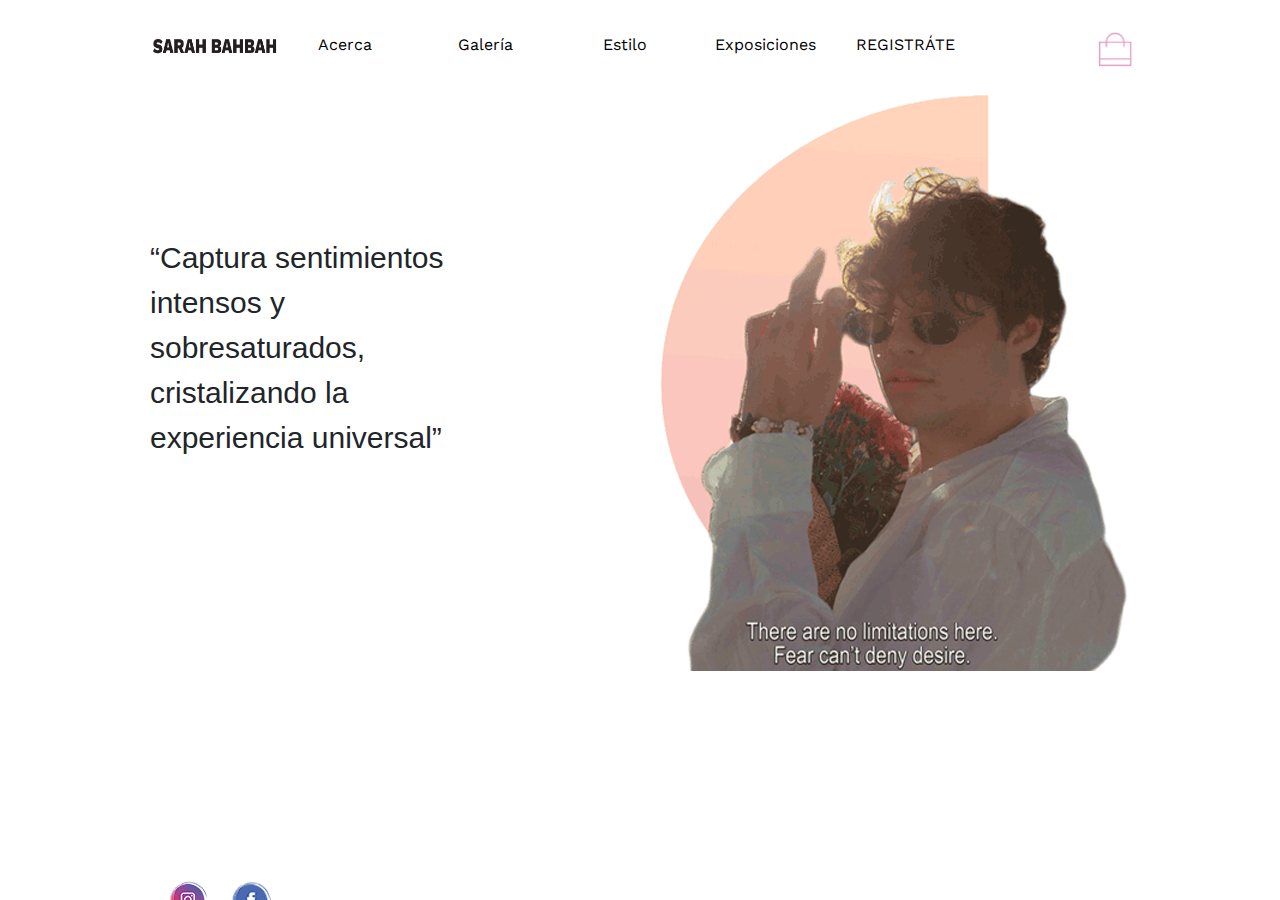
==== index.html @ 9b0cd06d "Archivos sueltos" ====
<!DOCTYPE html>
<html>
<head>
	<meta charset="utf-8">
	<meta name="viewport" content="width=device-width,initial-scale=1">
	<title>Sarah Bahbah</title>
	
	<link rel="stylesheet" href="https://necolas.github.io/normalize.css/8.0.1/normalize.css">
	
	<!-- Bootstrap -->
	<link rel="stylesheet" href="https://maxcdn.bootstrapcdn.com/bootstrap/4.0.0/css/bootstrap.min.css" integrity="sha384-Gn5384xqQ1aoWXA+058RXPxPg6fy4IWvTNh0E263XmFcJlSAwiGgFAW/dAiS6JXm" crossorigin="anonymous">

	<link rel="stylesheet" href="https://use.fontawesome.com/releases/v5.0.13/css/all.css" integrity="sha384-DNOHZ68U8hZfKXOrtjWvjxusGo9WQnrNx2sqG0tfsghAvtVlRW3tvkXWZh58N9jp" crossorigin="anonymous">
	
	<link rel="stylesheet" href="estilo3.css">
	
	
	
</head>
<body>
	<div id="wrapper" class="container">
       <nav >
		<ul id="mNav" class="container-fluid">
		<li>
			    <img src="tp/img/logo.png" height="35px" class="logo" width="200px"> <a href="index.html"></a>
			</li>
			<li>
				<a href="about.html">Acerca</a>
			</li>
			<li><a href="Galeria.html">Galería</a></li>
			<li><a href="Estilo.html">Estilo</a></li>
			<li><a href="Exposiciones.html">Exposiciones</a></li>
			<li><a href="formulario.html">REGISTRÁTE</a></li>
			
			<li><img src="tp/img/shopicon.png" height="39px" width="39px" 
			class="shop"><a href="https://sarah-bahbah.myshopify.com/collections/all"></a>
			</li>
		</ul>
	</nav>
</section>
<section class="container-fluid">
		<img src="tp/img/circle.png" class="img-fluid" alt="Responsive image" STYLE="position:absolute; LEFT:50%;"></IMG>
	</div>


<p class="index" class="container-fluid">“Captura sentimientos intensos y
sobresaturados, 
cristalizando la 
experiencia universal”</p>
</section>


<div class="estiloMain">
	</div>
</div>
<footer class="container-fluid">
	<img  STYLE="position:absolute; right:75%; margin-top:-19px;" src="tp/img/insta.png">
	<IMG STYLE="position:absolute; right:70%; margin-top:-22px;" src="tp/img/facebook.png">
	
</footer>

    
	<script src="https://code.jquery.com/jquery-3.2.1.slim.min.js" integrity="sha384-KJ3o2DKtIkvYIK3UENzmM7KCkRr/rE9/Qpg6aAZGJwFDMVNA/GpGFF93hXpG5KkN" crossorigin="anonymous"></script>
	<script src="https://cdnjs.cloudflare.com/ajax/libs/popper.js/1.12.9/umd/popper.min.js" integrity="sha384-ApNbgh9B+Y1QKtv3Rn7W3mgPxhU9K/ScQsAP7hUibX39j7fakFPskvXusvfa0b4Q" crossorigin="anonymous"></script>
	<script src="https://maxcdn.bootstrapcdn.com/bootstrap/4.0.0/js/bootstrap.min.js" integrity="sha384-JZR6Spejh4U02d8jOt6vLEHfe/JQGiRRSQQxSfFWpi1MquVdAyjUar5+76PVCmYl" crossorigin="anonymous"></script>	
</body>
</html>
---- estilo3.css ----
@import url('https://fonts.googleapis.com/css?family=Work+Sans&display=swap');

*{
    margin:0;
    padding: 0;
}


#wrapper {
    position: relative;
    text-align: center;
    }

/*menu y footer*/
ol,ul {
    list-style: none;
}

nav{
    height:40px;
}
#mNav {
    margin: 30px;
    width: 1200px;
    font-family: 'Work Sans', sans-serif;
}

#mNav li {
    display: inline-block;
    width:130px;
    float:left;
    margin-left:10px;
    text-align: center;
}

#mNav a {
    display:block;
    padding:3px;
    text-decoration:none;
    background-color:#fff;
    color:black;
}
            

#mNav a:hover {
    color:pink;
}

.logo{ 
text-align: center; 
width: 145px;
}

.shop{
    text-align: center;
    width: 38px;
    margin-bottom: 10px;
    position: relative;
    left: 70px;
   
}

footer{
    position: fixed;
  width: 100%;

  text-align: center;
  top: 100%;
  bottom: 50px;
  right: 110px;
   border-bottom: solid 3px pink;
   margin-left: 20px;
}
/*main*/
.estiloMain{
    border: 3px pink;
    float: left;

}
.estiloMain:After{
  clear: both;
}

p{
    font-family: 'Work Sans', sans-serif,;
    font-style: bold;
    float: left;
    width: 350px;
    position: relative;
    top: 150px;
    left: 150px;
    font-size: 30px;
}


.estilomain{
    position: relative;
    height: 900px;
    border-left: solid pink 3px;
    right: 200px;
    float: left;
}
/*Acerca*/

#estilo1{
    position: relative;
    top: 20px;
    width:60%;
    height:170px;
    background-color: #F3C7D0;
    right: 120px;
}
#estilo2{
    position: relative;
    top: 25px;
    width:120px;
    height: 100%;
    background-color: #F3C7D0;
    left: 82.5%;
}

#acerca{
  position: relative;
}
#acerca p{
    
    font-size: 18px;
    text-align: justify;
    width: 30%;
    margin-right: 1.5%;

}

/*exposiciones*/


.wrap
{
  margin:50px auto 0 auto;
  width:100%;
  display:flex;
  align-items:space-around;
  max-width:1200px;
}
.tile
{
  width:310px;
  height:310px;
  margin:10px;
  background-color:#F3C7D0;
  display:inline-block;
  background-size:cover;
  position:relative;
  cursor:pointer;
  transition: all 0.4s ease-out;
  box-shadow: 0px 35px 77px -17px rgba(0,0,0,0.44);
  overflow:hidden;
  color:white;
  font-family:'Work Sans' sans-serif;
  
}
.tile img
{
  height:100%;
  width:100%;
  position:absolute;
  top:0;
  left:0;
  z-index:0;
  transition: all 0.4s ease-out;
}
.tile .text
{
/*   z-index:99; */
  position:absolute;
  padding:30px;
  height:calc(100% - 60px);
}
.tile h1
{
 transform: translateX(250px);
  font-weight:300;
  margin:0;
  width: 100%;
  text-shadow: 2px 2px 10px rgba(0,0,0,0.3);
}
.tile h2
{
  font-weight:100;
  margin:20px 0 0 0;
  font-style:italic;
   transform: translateX(200px);
   color: white;
}
.tile h2 a:hover{
    color: black;
}
.tile p
{
  font-weight:300;
  margin:20px 0 0 0;
  line-height: 25px;
/*   opacity:0; */
  transform: translateX(-200px);
  transition-delay: 0.2s;
}
.animate-text
{
  opacity:0;
  transition: all 0.6s ease-in-out;
}
.tile:hover
{
/*   background-color:#99aeff; */
box-shadow: 0px 35px 77px -17px rgba(0,0,0,0.64);
  transform:scale(1.05);
}
.tile:hover img
{
  opacity: 0.2;
}
.tile:hover .animate-text
{
  transform:translateX(0);
  opacity:1;
}
.dots
{
  position:absolute;
  bottom:20px;
  right:30px;
  margin: 0 auto;
  width:30px;
  height:30px;
  color:currentColor;
  display:flex;
  flex-direction:column;
  align-items:center;
  justify-content:space-around;
  
}

.dots span
{
    width: 5px;
    height:5px;
    background-color: currentColor;
    border-radius: 50%;
    display:block;
  opacity:0;
  transition: transform 0.4s ease-out, opacity 0.5s ease;
  transform: translateY(30px);
 
}

.tile:hover span
{
  opacity:1;
  transform:translateY(0px);
}

.dots span:nth-child(1)
{
   transition-delay: 0.05s;
}
.dots span:nth-child(2)
{
   transition-delay: 0.1s;
}
.dots span:nth-child(3)
{
   transition-delay: 0.15s;
}

@keyframes imageAnimation { 
    0% { opacity: 0; animation-timing-function: ease-in; }
    8% { opacity: 1; animation-timing-function: ease-out; }
    17% { opacity: 1 }
    25% { opacity: 0 }
    100% { opacity: 0 }
}
@keyframes titleAnimation { 
    0% { opacity: 0 }
    8% { opacity: 1 }
    17% { opacity: 1 }
    19% { opacity: 0 }
    100% { opacity: 0 }

@keyframes imageAnimation { 
    0% { opacity: 0; animation-timing-function: ease-in; }
    8% { opacity: 1; animation-timing-function: ease-out; }
    17% { opacity: 1 }
    25% { opacity: 0 }
    100% { opacity: 0 }
}
@keyframes titleAnimation { 
    0% { opacity: 0 }
    8% { opacity: 1 }
    17% { opacity: 1 }
    19% { opacity: 0 }
    100% { opacity: 0 }


/*registro*/
.formu{
    max-width: 500px;
    border-radius: 8px;
    text-align:center;
     position: relative;
    left: 70%;
  
}
.formu fieldset{
    border: none;

}

.formu legend {
    font-size:20px;
    margin-bottom: 10px;
    color: white;
}
.formu label {
    display: block;
  font-size:20px;
    margin-bottom: 8px;
    color: white;
}
.formu input[type="text"],
.formu input[type="email"],
.formu input[type="number"],
.formu input[type="file"],
.formu input[type="radio"],
.formu textarea,
.formu select {
    border: none;
    border-radius: 4px;
    font-size: 16px;
    margin: 0;
    outline: 0;
    padding: 7px;
    width: 100%;
    box-sizing: border-box; 
    background-color: #e8eeef;
    color:#8a97a0;
    margin-bottom: 30px;
    
}
.formu input[type="text"]:focus,
.formu input[type="email"]:focus,
.formu input[type="number"]:focus,
.formu input[type="search"]:focus,
.formu input[type="time"]:focus,
.formu input[type="radio"]:focus,
.formu textarea:focus,
.formu select:focus{
    background: #d2d9dd;
}
.formu select{
    -webkit-appearance: menulist-button;
    height:35px;
}
.formu .number {
    background: #000;
    color: #fff;
    height: 30px;
    width: 30px;
    display: inline-block;
    font-size: 15px;
    margin-right: 4px;
    line-height: 30px;
    text-align: center;
    border-radius: 15px 15px 15px 15px;
}

.formu input[type="submit"],
.formu input[type="button"]
{ position: relative;
    display: block;
    padding: 19px 39px 18px 39px;
    color: #FFF;
    margin: 0 auto;
    background:#000;
    font-size: 18px;
    text-align: center;
    width: 100%;
    margin-bottom: 10px;
}

.formu input[type="submit"]:hover,
.formu input[type="button"]:hover
{
   background:#CCC;
  color:#000;
}
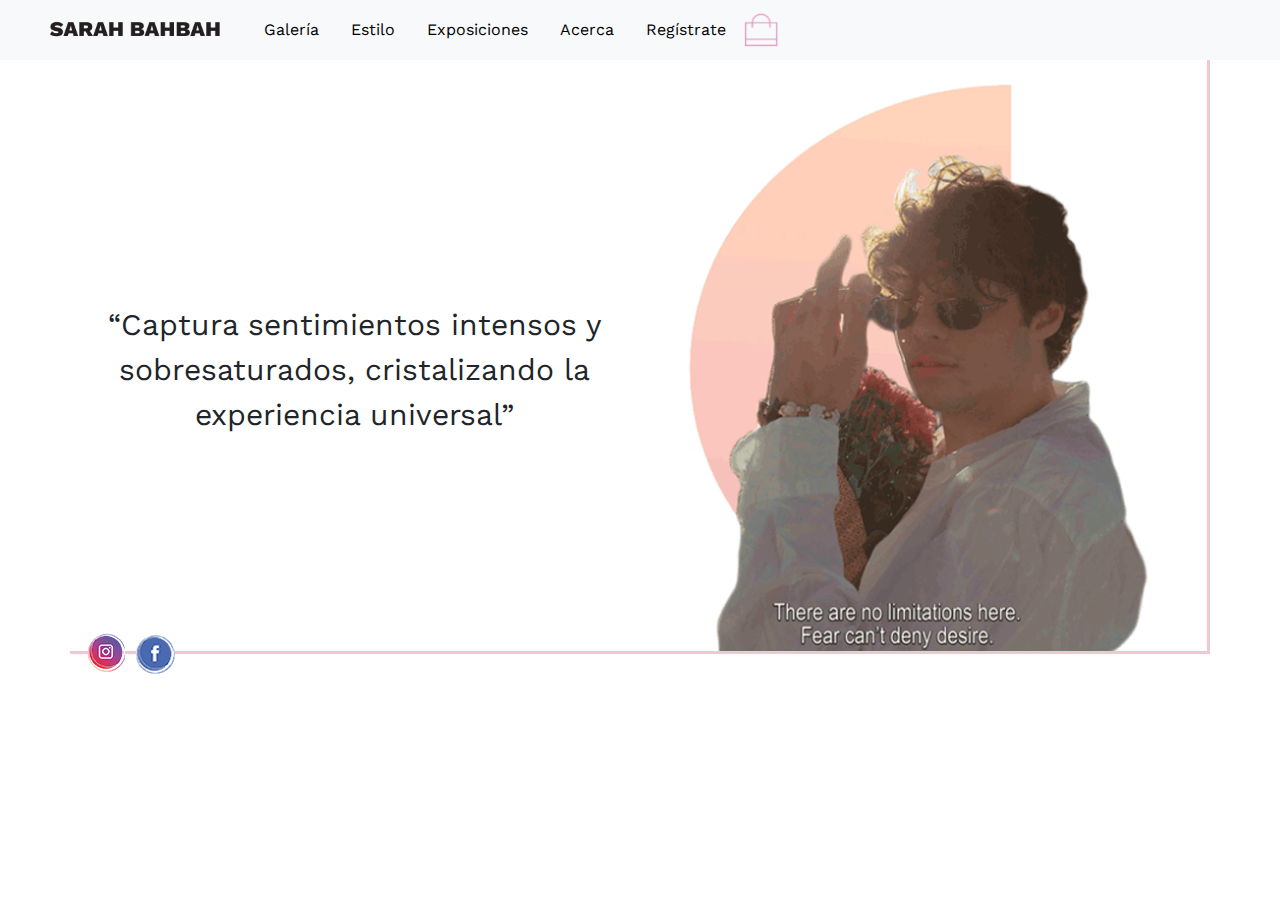
==== commit b9be1365: "Bootstrap" ====
--- a/index.html
+++ b/index.html
@@ -7,7 +7,8 @@
 	<title>Sarah Bahbah</title>
 	
 	<link rel="stylesheet" href="https://necolas.github.io/normalize.css/8.0.1/normalize.css">
-	
+	<!--fonts-->
+	<link href="https://fonts.googleapis.com/css?family=Work+Sans&display=swap" rel="stylesheet">
 	<!-- Bootstrap -->
 	<link rel="stylesheet" href="https://maxcdn.bootstrapcdn.com/bootstrap/4.0.0/css/bootstrap.min.css" integrity="sha384-Gn5384xqQ1aoWXA+058RXPxPg6fy4IWvTNh0E263XmFcJlSAwiGgFAW/dAiS6JXm" crossorigin="anonymous">
 
@@ -19,46 +20,89 @@
 	
 </head>
 <body>
-	<div id="wrapper" class="container">
-       <nav >
-		<ul id="mNav" class="container-fluid">
-		<li>
-			    <img src="tp/img/logo.png" height="35px" class="logo" width="200px"> <a href="index.html"></a>
+
+<nav class="navbar navbar-expand-lg navbar-light bg-light">
+		<a class="nav-link" href="index.html"><img src="tp/img/logo.png" height="35px" class="logo" width="200px" alt="logo"></a>
+
+		<button class="navbar-toggler" type="button" data-toggle="collapse" data-target="#navbarNav"
+			aria-controls="navbarNav" aria-expanded="false" aria-label="Toggle navigation">
+			<span class="navbar-toggler-icon"></span>
+		</button>
+		<div class="collapse navbar-collapse" id="navbarNav">
+			<ul class="nav main-m">
+
+				<li class="nav-item">
+					<a class="nav-link" href="galeria.html">Galería</a>
+				</li>
+				<li class="nav-item">
+					<a class="nav-link" href="estilo.html">Estilo</a>
+				</li>
+				<li class="nav-item">
+					<a class="nav-link" href="exposiciones.html">Exposiciones</a>
+				</li>
+				
+			<li class="nav-item">
+					<a class="nav-link" href="about.html">Acerca</a>
 			</li>
-			<li>
-				<a href="about.html">Acerca</a>
-			</li>
-			<li><a href="Galeria.html">Galería</a></li>
-			<li><a href="Estilo.html">Estilo</a></li>
-			<li><a href="Exposiciones.html">Exposiciones</a></li>
-			<li><a href="formulario.html">REGISTRÁTE</a></li>
+				<li class="nav-item">
+					<a class="nav-link" href="formulario.html">Regístrate</a>
+				</li>
+		
 			
-			<li><img src="tp/img/shopicon.png" height="39px" width="39px" 
-			class="shop"><a href="https://sarah-bahbah.myshopify.com/collections/all"></a>
-			</li>
-		</ul>
+			</ul>
+				<a href=""><img class="shop" src="tp/img/shopicon.png" alt="shop"></a>
+		</div>
+
 	</nav>
-</section>
-<section class="container-fluid">
-		<img src="tp/img/circle.png" class="img-fluid" alt="Responsive image" STYLE="position:absolute; LEFT:50%;"></IMG>
-	</div>
 
 
-<p class="index" class="container-fluid">“Captura sentimientos intensos y
-sobresaturados, 
-cristalizando la 
-experiencia universal”</p>
-</section>
+<div class="container div-central p-0">
+		<div class="row">
+			<div class="col-12">
+	
+				<div class="col-12 col-md-6 float-left">
+					<p class="index text-center container-fluid">“Captura sentimientos intensos y
+						sobresaturados,
+						cristalizando la
+						experiencia universal”</p>
+				</div>
+				<div class="col-12 col-md-6 float-right">
+					<img class="col-12" src="tp/img/circle.png" alt="">
+				</div>
+			</div>
+	
+		</div>
+
+</div>
+<div class="container footer">
+ 	<img src="tp/img/insta.png" class="redes">
+ 	<img src="tp/img/facebook.png" class="redes">
+</div>
 
 
-<div class="estiloMain">
-	</div>
-</div>
-<footer class="container-fluid">
-	<img  STYLE="position:absolute; right:75%; margin-top:-19px;" src="tp/img/insta.png">
-	<IMG STYLE="position:absolute; right:70%; margin-top:-22px;" src="tp/img/facebook.png">
-	
-</footer>
+
+
+
+
+
+
+
+
+
+
+
+
+
+
+
+
+
+
+
+
+
+
+
 
     
 	<script src="https://code.jquery.com/jquery-3.2.1.slim.min.js" integrity="sha384-KJ3o2DKtIkvYIK3UENzmM7KCkRr/rE9/Qpg6aAZGJwFDMVNA/GpGFF93hXpG5KkN" crossorigin="anonymous"></script>
--- a/estilo3.css
+++ b/estilo3.css
@@ -1,15 +1,63 @@
-@import url('https://fonts.googleapis.com/css?family=Work+Sans&display=swap');
-
-*{
-    margin:0;
-    padding: 0;
-}
-
-
-#wrapper {
-    position: relative;
-    text-align: center;
-    }
+@import url('https://fonts.googleapis.com/css?family=Work+Sans:100,200,300,400,500,600,700,800,900&display=swap');
+.p-0{
+    padding: 0 !important;
+}
+
+/*estilos menu*/
+
+.navbar{
+  height: 60px !important;
+}
+.main-m{
+
+}
+.main-m .nav-link{
+  color: black !important;
+  font-weight: 500px;
+    font-family: 'Work Sans', sans-serif;
+ /*padding:  20px 40px;*/
+}
+
+.main-m .nav-link:hover{
+  color: #F3C7D0 !important;
+}
+
+/*fin del estilo de fucking menu*/
+
+.shop{
+width: 38px;
+
+}
+
+.logo{ 
+text-align: center; 
+width:200px;
+height:35px;
+}
+
+.div-central{
+  border-right: 3px solid #F3C7D0 ;
+  font-family: 'Work Sans', sans-serif;
+  font-weight: 200px;
+
+}
+
+.footer{
+  height: 100px;
+  text-align: left;
+   border-top: solid 3px #F3C7D0;
+
+}
+
+.redes{
+bottom: 23px;
+position: relative;
+}
+
+
+
+
+
 
 /*menu y footer*/
 ol,ul {
@@ -46,49 +94,25 @@
     color:pink;
 }
 
-.logo{ 
-text-align: center; 
-width: 145px;
-}
-
-.shop{
-    text-align: center;
-    width: 38px;
-    margin-bottom: 10px;
-    position: relative;
-    left: 70px;
-   
-}
-
-footer{
-    position: fixed;
-  width: 100%;
-
-  text-align: center;
-  top: 100%;
-  bottom: 50px;
-  right: 110px;
-   border-bottom: solid 3px pink;
-   margin-left: 20px;
-}
+
+
+
+
+
 /*main*/
 .estiloMain{
     border: 3px pink;
     float: left;
 
 }
-.estiloMain:After{
+.estiloMain: after{
   clear: both;
 }
-
-p{
+p.index{
     font-family: 'Work Sans', sans-serif,;
     font-style: bold;
-    float: left;
-    width: 350px;
-    position: relative;
-    top: 150px;
-    left: 150px;
+ 
+   padding-top:45%;
     font-size: 30px;
 }
 
@@ -103,10 +127,10 @@
 /*Acerca*/
 
 #estilo1{
-    position: relative;
+    position: absolute;
     top: 20px;
     width:60%;
-    height:170px;
+    height:150px;
     background-color: #F3C7D0;
     right: 120px;
 }
@@ -183,6 +207,7 @@
   margin:0;
   width: 100%;
   text-shadow: 2px 2px 10px rgba(0,0,0,0.3);
+  font-size: 21px;
 }
 .tile h2
 {
@@ -300,7 +325,7 @@
     19% { opacity: 0 }
     100% { opacity: 0 }
 
-
+}
 /*registro*/
 .formu{
     max-width: 500px;
@@ -394,3 +419,16 @@
   color:#000;
 }
 
+
+
+
+
+
+
+
+
+
+
+
+
+
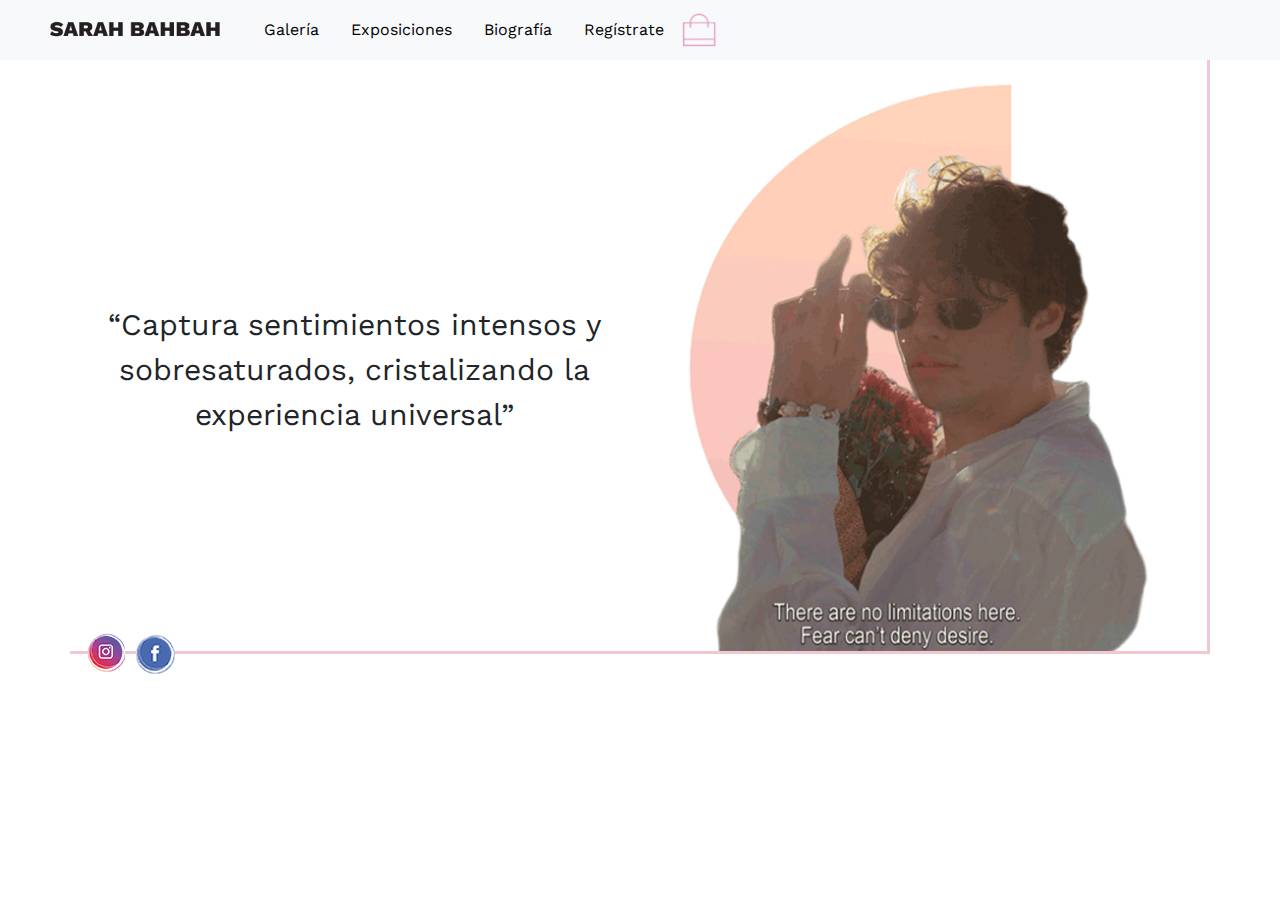
==== commit 7805773a: "biografía" ====
--- a/index.html
+++ b/index.html
@@ -28,21 +28,20 @@
 			aria-controls="navbarNav" aria-expanded="false" aria-label="Toggle navigation">
 			<span class="navbar-toggler-icon"></span>
 		</button>
+
 		<div class="collapse navbar-collapse" id="navbarNav">
 			<ul class="nav main-m">
 
 				<li class="nav-item">
 					<a class="nav-link" href="galeria.html">Galería</a>
 				</li>
-				<li class="nav-item">
-					<a class="nav-link" href="estilo.html">Estilo</a>
-				</li>
+
 				<li class="nav-item">
 					<a class="nav-link" href="exposiciones.html">Exposiciones</a>
 				</li>
-				
+
 			<li class="nav-item">
-					<a class="nav-link" href="about.html">Acerca</a>
+					<a class="nav-link" href="about.html">Biografía</a>
 			</li>
 				<li class="nav-item">
 					<a class="nav-link" href="formulario.html">Regístrate</a>
@@ -67,40 +66,19 @@
 						experiencia universal”</p>
 				</div>
 				<div class="col-12 col-md-6 float-right">
-					<img class="col-12" src="tp/img/circle.png" alt="">
+					<img class="col-12 circle" src="tp/img/circle.png" alt="">
+
 				</div>
 			</div>
 	
 		</div>
 
 </div>
+
 <div class="container footer">
  	<img src="tp/img/insta.png" class="redes">
  	<img src="tp/img/facebook.png" class="redes">
 </div>
-
-
-
-
-
-
-
-
-
-
-
-
-
-
-
-
-
-
-
-
-
-
-
 
 
 
--- a/estilo3.css
+++ b/estilo3.css
@@ -7,6 +7,8 @@
 
 .navbar{
   height: 60px !important;
+  z-index: 1;
+}
 }
 .main-m{
 
@@ -20,6 +22,8 @@
 
 .main-m .nav-link:hover{
   color: #F3C7D0 !important;
+     animation-name: Yes;
+     animation-duration: 2s;
 }
 
 /*fin del estilo de fucking menu*/
@@ -54,60 +58,6 @@
 position: relative;
 }
 
-
-
-
-
-
-/*menu y footer*/
-ol,ul {
-    list-style: none;
-}
-
-nav{
-    height:40px;
-}
-#mNav {
-    margin: 30px;
-    width: 1200px;
-    font-family: 'Work Sans', sans-serif;
-}
-
-#mNav li {
-    display: inline-block;
-    width:130px;
-    float:left;
-    margin-left:10px;
-    text-align: center;
-}
-
-#mNav a {
-    display:block;
-    padding:3px;
-    text-decoration:none;
-    background-color:#fff;
-    color:black;
-}
-            
-
-#mNav a:hover {
-    color:pink;
-}
-
-
-
-
-
-
-/*main*/
-.estiloMain{
-    border: 3px pink;
-    float: left;
-
-}
-.estiloMain: after{
-  clear: both;
-}
 p.index{
     font-family: 'Work Sans', sans-serif,;
     font-style: bold;
@@ -117,55 +67,27 @@
 }
 
 
-.estilomain{
-    position: relative;
-    height: 900px;
-    border-left: solid pink 3px;
-    right: 200px;
-    float: left;
-}
-/*Acerca*/
-
-#estilo1{
-    position: absolute;
-    top: 20px;
-    width:60%;
-    height:150px;
-    background-color: #F3C7D0;
-    right: 120px;
-}
-#estilo2{
-    position: relative;
-    top: 25px;
-    width:120px;
-    height: 100%;
-    background-color: #F3C7D0;
-    left: 82.5%;
-}
-
-#acerca{
-  position: relative;
-}
-#acerca p{
-    
-    font-size: 18px;
-    text-align: justify;
-    width: 30%;
-    margin-right: 1.5%;
-
-}
-
+h3{
+  font-family: 'Work Sans', sans-serif,;
+    font-weight: 500;
+}
+
+.circle img{
+  animation-name: Index;
+  animation-duration: 3s;
+}
+
+@keyframes Index{
+  0%{opacity: 0;}
+  50%{opacity: 0.5;}
+  100%{opacity: 1;}
+}
+
+@keyframes Yes{
+  50%{opacity: 0;}
+  100%{opacity: 1;}
+}
 /*exposiciones*/
-
-
-.wrap
-{
-  margin:50px auto 0 auto;
-  width:100%;
-  display:flex;
-  align-items:space-around;
-  max-width:1200px;
-}
 .tile
 {
   width:310px;
@@ -195,7 +117,7 @@
 }
 .tile .text
 {
-/*   z-index:99; */
+
   position:absolute;
   padding:30px;
   height:calc(100% - 60px);
@@ -296,43 +218,23 @@
 {
    transition-delay: 0.15s;
 }
-
-@keyframes imageAnimation { 
-    0% { opacity: 0; animation-timing-function: ease-in; }
-    8% { opacity: 1; animation-timing-function: ease-out; }
-    17% { opacity: 1 }
-    25% { opacity: 0 }
-    100% { opacity: 0 }
-}
-@keyframes titleAnimation { 
-    0% { opacity: 0 }
-    8% { opacity: 1 }
-    17% { opacity: 1 }
-    19% { opacity: 0 }
-    100% { opacity: 0 }
-
-@keyframes imageAnimation { 
-    0% { opacity: 0; animation-timing-function: ease-in; }
-    8% { opacity: 1; animation-timing-function: ease-out; }
-    17% { opacity: 1 }
-    25% { opacity: 0 }
-    100% { opacity: 0 }
-}
-@keyframes titleAnimation { 
-    0% { opacity: 0 }
-    8% { opacity: 1 }
-    17% { opacity: 1 }
-    19% { opacity: 0 }
-    100% { opacity: 0 }
-
-}
+/*formulario*/
+.wrap
+{
+  margin:50px auto 0 auto;
+  width:100%;
+  display:flex;
+  align-items:space-around;
+  max-width:1200px;
+}
+
 /*registro*/
 .formu{
     max-width: 500px;
     border-radius: 8px;
     text-align:center;
      position: relative;
-    left: 70%;
+
   
 }
 .formu fieldset{
@@ -351,12 +253,14 @@
     margin-bottom: 8px;
     color: white;
 }
+/*campo*/
 .formu input[type="text"],
 .formu input[type="email"],
 .formu input[type="number"],
 .formu input[type="file"],
 .formu input[type="radio"],
 .formu textarea,
+/*combo*/
 .formu select {
     border: none;
     border-radius: 4px;
@@ -403,9 +307,10 @@
 { position: relative;
     display: block;
     padding: 19px 39px 18px 39px;
+    border-radius: 5px;
     color: #FFF;
     margin: 0 auto;
-    background:#000;
+    background:#F3C7D0;
     font-size: 18px;
     text-align: center;
     width: 100%;
@@ -415,20 +320,105 @@
 .formu input[type="submit"]:hover,
 .formu input[type="button"]:hover
 {
-   background:#CCC;
-  color:#000;
-}
-
-
-
-
-
-
-
-
-
-
-
-
-
-
+   background:#000;
+  color:white;
+}
+
+
+@keyframes imageAnimation { 
+    0% { opacity: 0; animation-timing-function: ease-in; }
+    8% { opacity: 1; animation-timing-function: ease-out; }
+    17% { opacity: 1 }
+    25% { opacity: 0 }
+    100% { opacity: 0 }
+}
+@keyframes titleAnimation { 
+    0% { opacity: 0 }
+    8% { opacity: 1 }
+    17% { opacity: 1 }
+    19% { opacity: 0 }
+    100% { opacity: 0 }
+
+@keyframes imageAnimation { 
+    0% { opacity: 0; animation-timing-function: ease-in; }
+    8% { opacity: 1; animation-timing-function: ease-out; }
+    17% { opacity: 1 }
+    25% { opacity: 0 }
+    100% { opacity: 0 }
+}
+@keyframes titleAnimation { 
+    0% { opacity: 0 }
+    8% { opacity: 1 }
+    17% { opacity: 1 }
+    19% { opacity: 0 }
+    100% { opacity: 0 }
+
+}
+
+
+
+/*classes previous*/
+/*menu y footer*/
+ol,ul {
+    list-style: none;
+}
+
+nav{
+    height:40px;
+}
+#mNav {
+    margin: 30px;
+    width: 1200px;
+    font-family: 'Work Sans', sans-serif;
+}
+
+#mNav li {
+    display: inline-block;
+    width:130px;
+    float:left;
+    margin-left:10px;
+    text-align: center;
+}
+
+#mNav a {
+    display:block;
+    padding:3px;
+    text-decoration:none;
+    background-color:#fff;
+    color:black;
+}
+            
+
+#mNav a:hover {
+    color:pink;
+}
+
+
+
+
+#acerca p{
+    
+    font-size: 18px;
+    text-align: justify;
+    width: 30%;
+    margin-right: 1.5%;
+
+}
+
+
+
+
+
+
+
+
+
+
+
+
+
+
+
+
+
+
